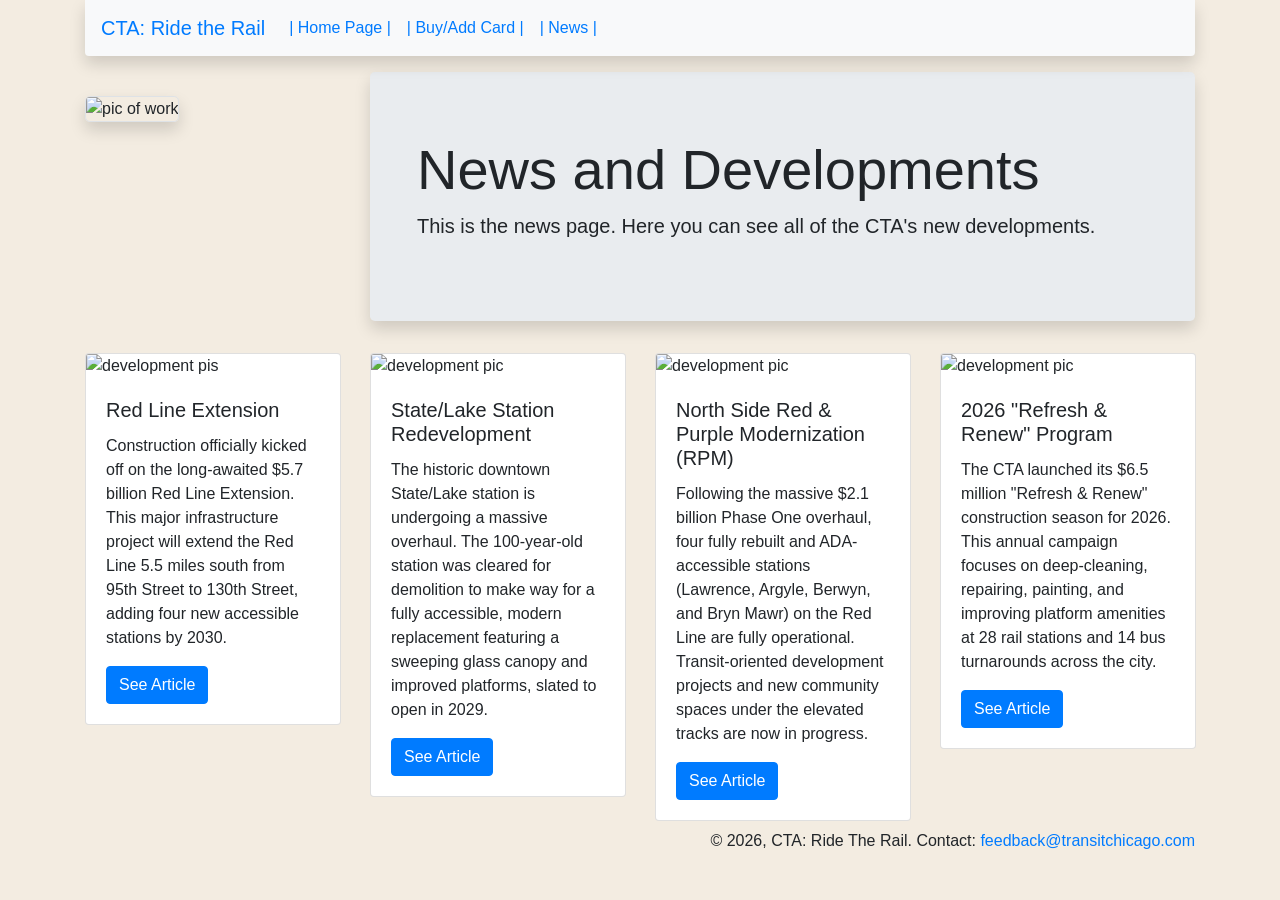
==== news.html @ cdde27ae "Add files via upload" ====
<!doctype html>
<html lang="en">
  <head>
    <!-- Required meta tags -->
    <meta charset="utf-8">
    <meta name="viewport" content="width=device-width, initial-scale=1, shrink-to-fit=no">

    <!-- Bootstrap CSS -->
    <link rel="stylesheet" href="https://cdn.jsdelivr.net/npm/bootstrap@4.6.2/dist/css/bootstrap.min.css" integrity="sha384-xOolHFLEh07PJGoPkLv1IbcEPTNtaed2xpHsD9ESMhqIYd0nLMwNLD69Npy4HI+N" crossorigin="anonymous">
    <link rel="stylesheet" href="personalCSS.css">
    <!--Personal CSS-->
    <title>Hello, world!</title>
  </head>
  <body>
    
    <div class="container">
        <nav class="navbar navbar-expand-lg navbar-primary bg-light sticky-top shadow rounded-bottom">
            <a class="navbar-brand">CTA: Ride the Rail</a>
            <button class="navbar-toggler" type="button" data-toggle="collapse" data-target="#navbarNavAltMarkup" aria-controls="navbarNavAltMarkup" aria-expanded="false" aria-label="Toggle navigation">
                <span class="navbar-toggler-icon"></span>
            </button>
            <div class="collapse navbar-collapse" id="navbarNavAltMarkup">
                <div class="navbar-nav">
                <a class="nav-link active" href="homePage.html">| Home Page |<span class="sr-only">(current)</span></a>
                <a class="nav-link active" href="smartSearch.html">| Buy/Add Card |</a>
                <a class="nav-link active" href="news.html">| News |</a>
                </div>
            </div>
        </nav>
        <div class="row mt-3">
            <div class="col-md-3">
                <img src="media/construction1.jpeg" alt="pic of work" width="250" height="175" class="rounded-lg border border-10 mt-4 shadow">
            </div>
            <div class="col-md-9">
                <div class="jumbotron shadow">
                    <div class="container">
                        <h1 class="display-4">News and Developments</h1>
                        <p class="lead">This is the news page. Here you can see all of the CTA's new developments.</p>
                    </div>
                </div>
            </div>
        </div>
        <div class="row">
            <div class="col-md-3">
                <div class="card" style="width: 16rem;">
                <img src="media/cta5.jpg" class="card-img-top" alt="development pis">
                    <div class="card-body">
                        <h5 class="card-title">Red Line Extension</h5>
                        <p class="card-text">Construction officially kicked off on the long-awaited $5.7 billion Red Line Extension. This major infrastructure project will extend the Red Line 5.5 miles south from 95th Street to 130th Street, adding four new accessible stations by 2030.</p>
                        <a href="https://news.wttw.com/2026/05/07/community-celebrates-cta-red-line-extension-decades-making" class="btn btn-primary" target="_blank">See Article</a>
                    </div>
                </div>
            </div>
            <div class="col-md-3">
                <div class="card" style="width: 16rem;">
                <img src="media/cta6.jpg" class="card-img-top" alt="development pic">
                    <div class="card-body">
                        <h5 class="card-title">State/Lake Station Redevelopment</h5>
                        <p class="card-text">The historic downtown State/Lake station is undergoing a massive overhaul. The 100-year-old station was cleared for demolition to make way for a fully accessible, modern replacement featuring a sweeping glass canopy and improved platforms, slated to open in 2029.</p>
                        <a href="https://www.bisnow.com/chicago/news/commercial-real-estate/444m-renovation-of-ctas-state-and-lake-station-kicks-off-132550" class="btn btn-primary" target="_blank">See Article</a>
                    </div>
                </div>
            </div>
            <div class="col-md-3">
                <div class="card" style="width: 16rem;">
                <img src="media/cta7.jpg" class="card-img-top" alt="development pic">
                    <div class="card-body">
                        <h5 class="card-title">North Side Red & Purple Modernization (RPM)</h5>
                        <p class="card-text">Following the massive $2.1 billion Phase One overhaul, four fully rebuilt and ADA-accessible stations (Lawrence, Argyle, Berwyn, and Bryn Mawr) on the Red Line are fully operational. Transit-oriented development projects and new community spaces under the elevated tracks are now in progress.</p>
                        <a href="https://www.transitchicago.com/[base64]/" class="btn btn-primary" target="_blank">See Article</a>
                    </div>
                </div>
            </div>
            <div class="col-md-3">
                <div class="card" style="width: 16rem;">
                <img src="media/cta8.png" class="card-img-top" alt="development pic">
                    <div class="card-body">
                        <h5 class="card-title">2026 "Refresh & Renew" Program</h5>
                        <p class="card-text">The CTA launched its $6.5 million "Refresh & Renew" construction season for 2026. This annual campaign focuses on deep-cleaning, repairing, painting, and improving platform amenities at 28 rail stations and 14 bus turnarounds across the city.</p>
                        <a href="https://www.cbsnews.com/chicago/news/cta-refresh-and-renew-program-2026-bus-train-station-improvements/" class="btn btn-primary" target="_blank">See Article</a>
                    </div>
                </div>
            </div>
        </div>
        <div class="row mt-2">
            <div class="col-md-12">
                <footer class="">
                    <p id="footer1">&copy 2026, CTA: Ride The Rail. Contact: <a href="mailto:feedback@transitchicago.com" target="_blank">feedback@transitchicago.com</a></p>
                </footer>
            </div>
        </div>
    </div>
    </body>
</html>
---- personalCSS.css ----
/*miscCSS*/
body {
  background-color: rgb(243, 236, 225);   
}
#logoPic{
  background-color: rgb(185, 207, 244);
}
#homeJumbo{
  background-color: rgba(205, 217, 215, 0.788);
}
#card1,#card2{
  background-color: rgba(205, 217, 215, 0.788);
}
#footer1{
  text-align: right;
}
.form1{
  border: 5px solid black;
  background-color: whitesmoke;
}
.form2{
  border: 5px solid black;
  background-color: whitesmoke;
}
#needCard{
  margin-right: 5px;
}
#doNotNeedCard{
  margin-right: 5px;
}
.subtotalActive{
  background-color: white;
  border: 3px solid black;
  height: 30px;
  width: 100px;
  position: relative;
  right: -119px;
  top: -20px;
}
.subtotalActive2{
  background-color: white;
  border: 3px solid black;
  height: 30px;
  width: 100px;
  position: relative;
  right: -119px;
  top: -20px;
}
.remarked{
  background-color: white;
  border: 3px solid black;
  height: 30px;
  width: 100px;
  position: relative;
  right: -119px;
  top: -20px;
}

.secondColor:hover{
  color: rgb(255, 255, 255); 
  background-color: rgba(0, 110, 255, 0.809);
  box-shadow: 0 0 20px 5px #525252;
  box-shadow: inset 0 0 15px #ffffff;
}
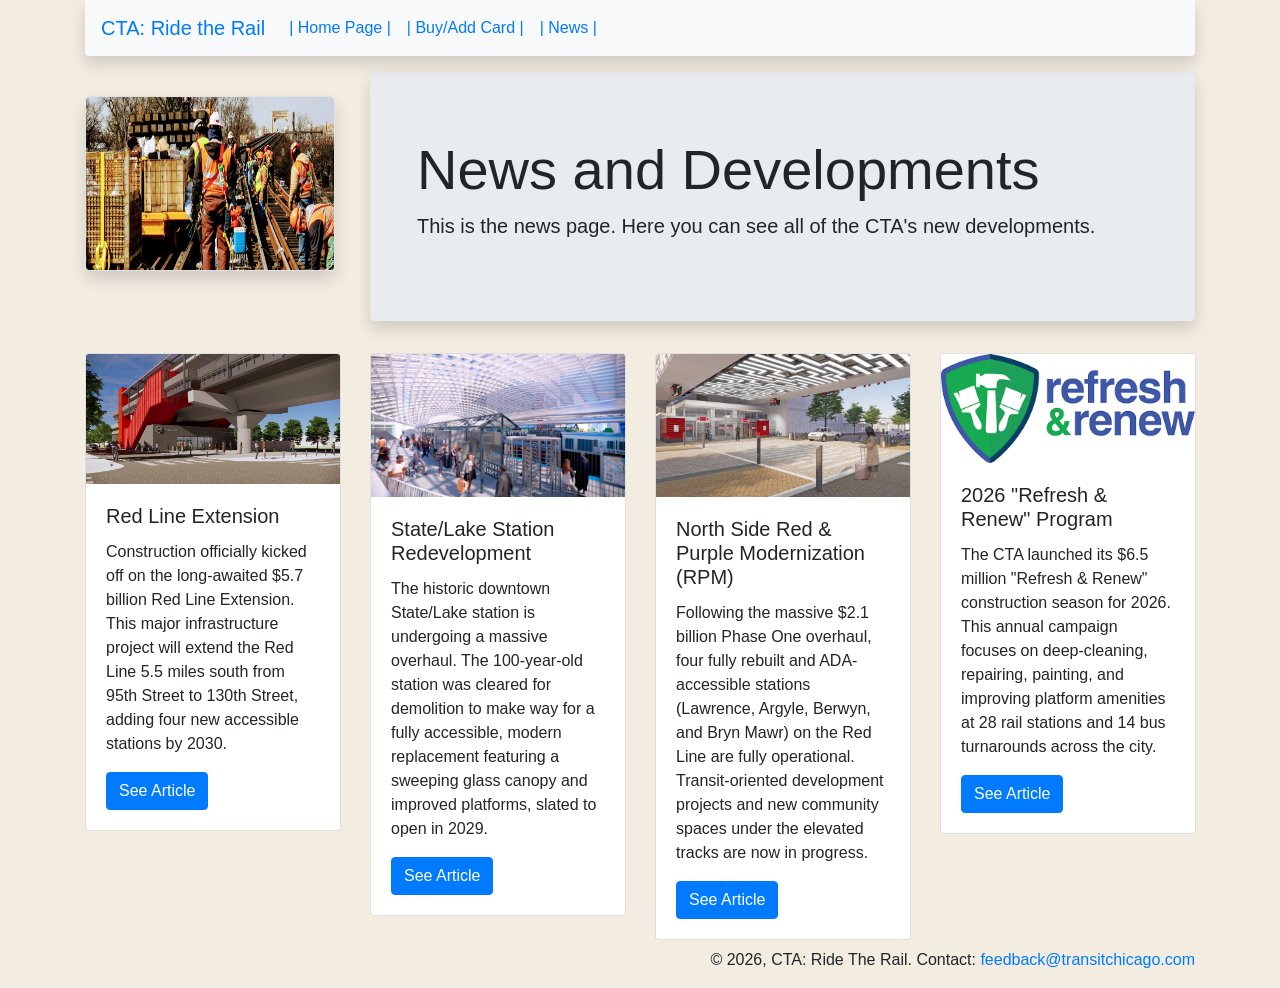
==== commit 6de7f836: "gogogo!" ====
--- a/news.html
+++ b/news.html
@@ -21,7 +21,7 @@
             </button>
             <div class="collapse navbar-collapse" id="navbarNavAltMarkup">
                 <div class="navbar-nav">
-                <a class="nav-link active" href="homePage.html">| Home Page |<span class="sr-only">(current)</span></a>
+                <a class="nav-link active" href="index.html">| Home Page |<span class="sr-only">(current)</span></a>
                 <a class="nav-link active" href="smartSearch.html">| Buy/Add Card |</a>
                 <a class="nav-link active" href="news.html">| News |</a>
                 </div>
